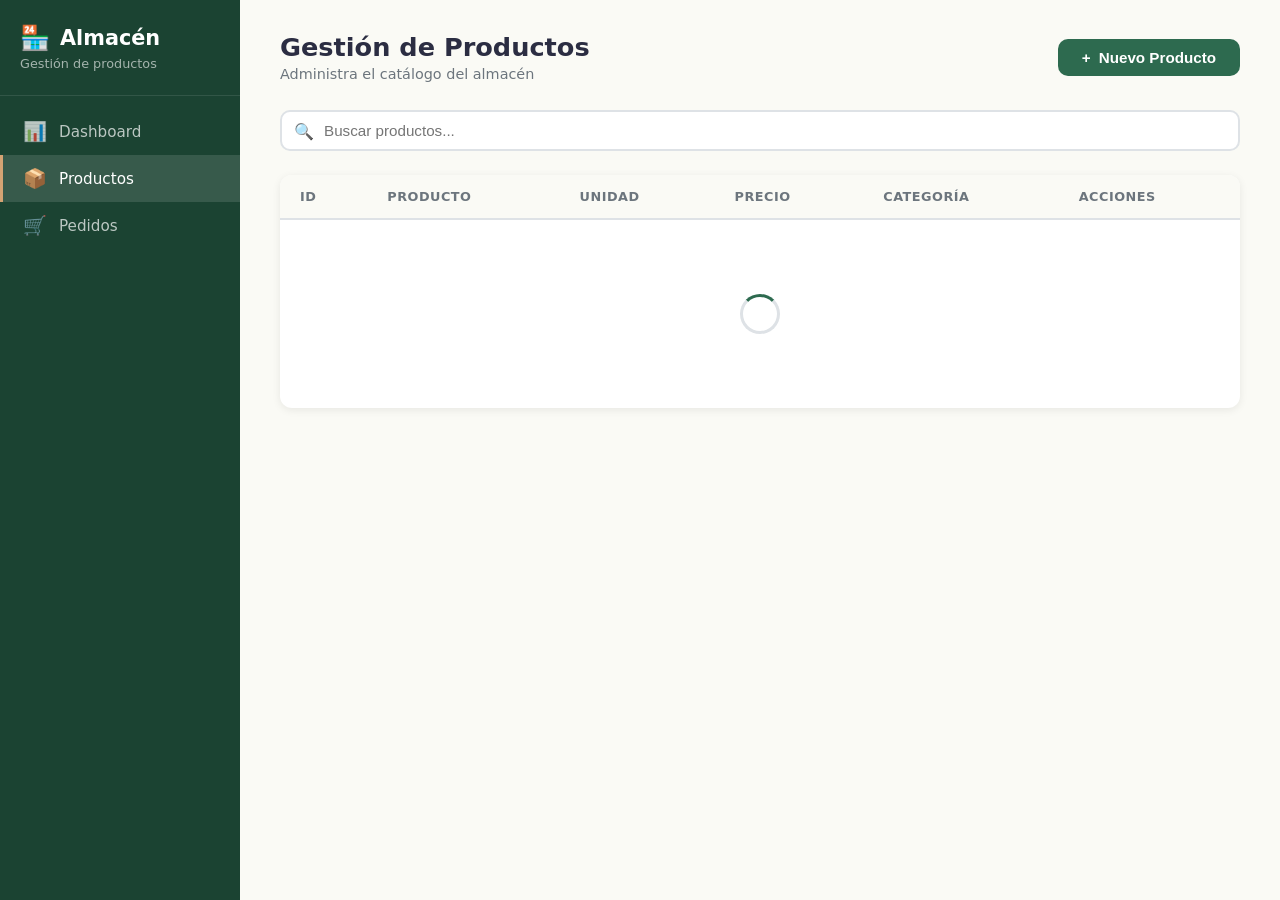
==== frontend/manage_products.html @ 659a752a "Version final del proyecto Almacen Backend Flask con API REST, frontend HTML/JS/CSS, base de datos M" ====
<!DOCTYPE html>
<html lang="es">
<head>
    <meta charset="UTF-8">
    <meta name="viewport" content="width=device-width, initial-scale=1.0">
    <title>Almacén - Gestión de Productos</title>
    <link rel="stylesheet" href="/ui/styles.css">
</head>
<body>
    <nav class="sidebar">
        <div class="sidebar-header">
            <h1><span class="icon">🏪</span> <span>Almacén</span></h1>
            <p>Gestión de productos</p>
        </div>
        <div class="sidebar-nav">
            <a href="index.html">
                <span class="nav-icon">📊</span>
                <span>Dashboard</span>
            </a>
            <a href="manage_products.html" class="active">
                <span class="nav-icon">📦</span>
                <span>Productos</span>
            </a>
            <a href="order.html">
                <span class="nav-icon">🛒</span>
                <span>Pedidos</span>
            </a>
        </div>
    </nav>

    <main class="main-content">
        <div class="page-header">
            <div>
                <h2>Gestión de Productos</h2>
                <p class="subtitle">Administra el catálogo del almacén</p>
            </div>
            <button class="btn-primary" onclick="openAddModal()">
                <span>+</span> Nuevo Producto
            </button>
        </div>

        <div class="toolbar">
            <div class="search-box">
                <span class="search-icon">🔍</span>
                <input type="text" id="searchInput" placeholder="Buscar productos...">
            </div>
        </div>

        <div class="table-container">
            <table>
                <thead>
                    <tr>
                        <th>ID</th>
                        <th>Producto</th>
                        <th>Unidad</th>
                        <th>Precio</th>
                        <th>Categoría</th>
                        <th>Acciones</th>
                    </tr>
                </thead>
                <tbody id="productsTableBody">
                    <tr><td colspan="6"><div class="loading"><div class="spinner"></div></div></td></tr>
                </tbody>
            </table>
        </div>
    </main>

    <!-- Modal Añadir Producto -->
    <div id="addModal" class="modal-overlay">
        <div class="modal">
            <h3>Nuevo Producto</h3>
            <div class="form-group">
                <label>Nombre del producto</label>
                <input type="text" id="productName" placeholder="Ej: Leche entera">
            </div>
            <div class="form-group">
                <label>Unidad de medida</label>
                <select id="productUnit">
                    <option value="ud">Unidad (ud)</option>
                    <option value="kg">Kilogramo (kg)</option>
                    <option value="litro">Litro</option>
                    <option value="250g">250g</option>
                    <option value="500g">500g</option>
                    <option value="400g">400g</option>
                    <option value="docena">Docena</option>
                    <option value="lata">Lata</option>
                    <option value="bote">Bote</option>
                    <option value="450g">450g</option>
                </select>
            </div>
            <div class="form-group">
                <label>Precio unitario (€)</label>
                <input type="number" id="productPrice" step="0.01" min="0" placeholder="0.00">
            </div>
            <div class="modal-actions">
                <button class="btn-secondary" onclick="closeAddModal()">Cancelar</button>
                <button class="btn-primary" onclick="addProduct()">Guardar</button>
            </div>
        </div>
    </div>

    <!-- Modal Confirmar Eliminación -->
    <div id="deleteModal" class="modal-overlay">
        <div class="modal">
            <h3>Eliminar producto</h3>
            <p style="margin-bottom: 8px;">¿Estás seguro de que deseas eliminar este producto?</p>
            <p id="deleteProductName" style="font-weight: 600; color: var(--danger); margin-bottom: 16px;"></p>
            <div class="modal-actions">
                <button class="btn-secondary" onclick="closeDeleteModal()">Cancelar</button>
                <button class="btn-danger" style="padding: 10px 24px; font-size: 0.95rem;" onclick="confirmDelete()">Eliminar</button>
            </div>
        </div>
    </div>

    <div id="toast" class="toast"></div>

    <script src="/js/common.js"></script>
    <script src="/js/manage_products.js"></script>
</body>
</html>
---- ui/styles.css ----
* {
    margin: 0;
    padding: 0;
    box-sizing: border-box;
}

:root {
    --primary: #2d6a4f;
    --primary-light: #40916c;
    --primary-dark: #1b4332;
    --accent: #d4a373;
    --accent-light: #e9c46a;
    --bg: #fafaf5;
    --bg-card: #ffffff;
    --text: #2b2d42;
    --text-light: #6c757d;
    --border: #dee2e6;
    --danger: #e63946;
    --danger-light: #fce4ec;
    --success: #2d6a4f;
    --success-light: #d8f3dc;
    --shadow: 0 2px 8px rgba(0,0,0,0.08);
    --shadow-hover: 0 4px 16px rgba(0,0,0,0.12);
    --radius: 12px;
}

body {
    font-family: 'Segoe UI', system-ui, -apple-system, sans-serif;
    background: var(--bg);
    color: var(--text);
    min-height: 100vh;
}

/* ── Sidebar ── */
.sidebar {
    position: fixed;
    left: 0;
    top: 0;
    width: 240px;
    height: 100vh;
    background: var(--primary-dark);
    color: white;
    padding: 0;
    display: flex;
    flex-direction: column;
    z-index: 100;
}

.sidebar-header {
    padding: 24px 20px;
    border-bottom: 1px solid rgba(255,255,255,0.1);
}

.sidebar-header h1 {
    font-size: 1.3rem;
    font-weight: 700;
    display: flex;
    align-items: center;
    gap: 10px;
}

.sidebar-header h1 .icon {
    font-size: 1.5rem;
}

.sidebar-header p {
    font-size: 0.8rem;
    opacity: 0.6;
    margin-top: 4px;
}

.sidebar-nav {
    flex: 1;
    padding: 12px 0;
}

.sidebar-nav a {
    display: flex;
    align-items: center;
    gap: 12px;
    padding: 12px 20px;
    color: rgba(255,255,255,0.7);
    text-decoration: none;
    font-size: 0.95rem;
    transition: all 0.2s;
    border-left: 3px solid transparent;
}

.sidebar-nav a:hover {
    background: rgba(255,255,255,0.08);
    color: white;
}

.sidebar-nav a.active {
    background: rgba(255,255,255,0.12);
    color: white;
    border-left-color: var(--accent);
}

.sidebar-nav a .nav-icon {
    font-size: 1.2rem;
    width: 24px;
    text-align: center;
}

/* ── Main Content ── */
.main-content {
    margin-left: 240px;
    padding: 32px 40px;
    min-height: 100vh;
}

.page-header {
    display: flex;
    justify-content: space-between;
    align-items: center;
    margin-bottom: 28px;
}

.page-header h2 {
    font-size: 1.6rem;
    font-weight: 700;
    color: var(--text);
}

.page-header .subtitle {
    font-size: 0.9rem;
    color: var(--text-light);
    margin-top: 4px;
}

/* ── Stats Cards ── */
.stats-grid {
    display: grid;
    grid-template-columns: repeat(auto-fit, minmax(220px, 1fr));
    gap: 20px;
    margin-bottom: 32px;
}

.stat-card {
    background: var(--bg-card);
    border-radius: var(--radius);
    padding: 24px;
    box-shadow: var(--shadow);
    display: flex;
    align-items: center;
    gap: 16px;
    transition: transform 0.2s, box-shadow 0.2s;
}

.stat-card:hover {
    transform: translateY(-2px);
    box-shadow: var(--shadow-hover);
}

.stat-icon {
    width: 52px;
    height: 52px;
    border-radius: 12px;
    display: flex;
    align-items: center;
    justify-content: center;
    font-size: 1.5rem;
}

.stat-icon.products { background: #d8f3dc; }
.stat-icon.orders { background: #fde2c8; }
.stat-icon.revenue { background: #c7f9cc; }
.stat-icon.clients { background: #bee1e6; }

.stat-info h3 {
    font-size: 1.6rem;
    font-weight: 700;
    line-height: 1;
}

.stat-info p {
    font-size: 0.85rem;
    color: var(--text-light);
    margin-top: 4px;
}

/* ── Search & Filters ── */
.toolbar {
    display: flex;
    gap: 12px;
    align-items: center;
    margin-bottom: 24px;
    flex-wrap: wrap;
}

.search-box {
    flex: 1;
    min-width: 250px;
    position: relative;
}

.search-box input {
    width: 100%;
    padding: 10px 16px 10px 42px;
    border: 2px solid var(--border);
    border-radius: 10px;
    font-size: 0.95rem;
    background: var(--bg-card);
    transition: border-color 0.2s;
    outline: none;
}

.search-box input:focus {
    border-color: var(--primary);
}

.search-box .search-icon {
    position: absolute;
    left: 14px;
    top: 50%;
    transform: translateY(-50%);
    color: var(--text-light);
    font-size: 1rem;
}

.filter-btn {
    padding: 10px 20px;
    border: 2px solid var(--border);
    border-radius: 10px;
    background: var(--bg-card);
    color: var(--text);
    font-size: 0.9rem;
    cursor: pointer;
    transition: all 0.2s;
}

.filter-btn:hover {
    border-color: var(--primary);
    color: var(--primary);
}

.filter-btn.active {
    background: var(--primary);
    color: white;
    border-color: var(--primary);
}

.btn-primary {
    padding: 10px 24px;
    background: var(--primary);
    color: white;
    border: none;
    border-radius: 10px;
    font-size: 0.95rem;
    font-weight: 600;
    cursor: pointer;
    transition: background 0.2s;
    display: flex;
    align-items: center;
    gap: 8px;
}

.btn-primary:hover {
    background: var(--primary-light);
}

.btn-danger {
    padding: 6px 14px;
    background: transparent;
    color: var(--danger);
    border: 1px solid var(--danger);
    border-radius: 8px;
    font-size: 0.8rem;
    cursor: pointer;
    transition: all 0.2s;
}

.btn-danger:hover {
    background: var(--danger);
    color: white;
}

.btn-secondary {
    padding: 10px 24px;
    background: transparent;
    color: var(--text);
    border: 2px solid var(--border);
    border-radius: 10px;
    font-size: 0.95rem;
    cursor: pointer;
    transition: all 0.2s;
}

.btn-secondary:hover {
    border-color: var(--primary);
    color: var(--primary);
}

/* ── Product Cards Grid ── */
.products-grid {
    display: grid;
    grid-template-columns: repeat(auto-fill, minmax(260px, 1fr));
    gap: 20px;
}

.product-card {
    background: var(--bg-card);
    border-radius: var(--radius);
    padding: 24px;
    box-shadow: var(--shadow);
    transition: transform 0.2s, box-shadow 0.2s;
    display: flex;
    flex-direction: column;
    position: relative;
    overflow: hidden;
}

.product-card:hover {
    transform: translateY(-3px);
    box-shadow: var(--shadow-hover);
}

.product-card .card-badge {
    position: absolute;
    top: 16px;
    right: 16px;
    padding: 4px 10px;
    border-radius: 20px;
    font-size: 0.7rem;
    font-weight: 600;
    text-transform: uppercase;
    letter-spacing: 0.5px;
}

.product-card .card-delete {
    position: absolute;
    top: 16px;
    right: 90px;
    width: 28px;
    height: 28px;
    padding: 0;
    display: flex;
    align-items: center;
    justify-content: center;
    border-radius: 50%;
    font-size: 0.75rem;
    font-weight: 700;
    opacity: 0;
    transition: opacity 0.2s;
}

.product-card:hover .card-delete {
    opacity: 1;
}

.badge-lacteo { background: #dbeafe; color: #1e40af; }
.badge-panaderia { background: #fef3c7; color: #92400e; }
.badge-despensa { background: #d1fae5; color: #065f46; }
.badge-verdura { background: #dcfce7; color: #166534; }
.badge-conserva { background: #fee2e2; color: #991b1b; }

.product-card .card-icon {
    width: 56px;
    height: 56px;
    border-radius: 14px;
    display: flex;
    align-items: center;
    justify-content: center;
    font-size: 1.8rem;
    margin-bottom: 16px;
    background: var(--bg);
}

.product-card h3 {
    font-size: 1.05rem;
    font-weight: 600;
    margin-bottom: 6px;
}

.product-card .unit {
    font-size: 0.82rem;
    color: var(--text-light);
    margin-bottom: 16px;
}

.product-card .price-row {
    display: flex;
    justify-content: space-between;
    align-items: center;
    margin-top: auto;
    padding-top: 16px;
    border-top: 1px solid var(--border);
}

.product-card .price {
    font-size: 1.3rem;
    font-weight: 700;
    color: var(--primary);
}

.product-card .price span {
    font-size: 0.8rem;
    font-weight: 400;
    color: var(--text-light);
}

/* ── Table ── */
.table-container {
    background: var(--bg-card);
    border-radius: var(--radius);
    box-shadow: var(--shadow);
    overflow: hidden;
}

.table-container table {
    width: 100%;
    border-collapse: collapse;
}

.table-container th {
    background: var(--bg);
    padding: 14px 20px;
    text-align: left;
    font-size: 0.8rem;
    font-weight: 600;
    text-transform: uppercase;
    letter-spacing: 0.5px;
    color: var(--text-light);
    border-bottom: 2px solid var(--border);
}

.table-container td {
    padding: 14px 20px;
    border-bottom: 1px solid #f0f0f0;
    font-size: 0.92rem;
}

.table-container tr:hover td {
    background: #f8faf8;
}

.table-container tr:last-child td {
    border-bottom: none;
}

.client-name {
    font-weight: 600;
}

.order-total {
    font-weight: 700;
    color: var(--primary);
}

.order-date {
    color: var(--text-light);
}

.badge-productos {
    display: inline-block;
    background: var(--success-light);
    color: var(--success);
    padding: 3px 10px;
    border-radius: 20px;
    font-size: 0.8rem;
    font-weight: 600;
}

/* ── Modal ── */
.modal-overlay {
    display: none;
    position: fixed;
    top: 0;
    left: 0;
    width: 100%;
    height: 100%;
    background: rgba(0,0,0,0.5);
    z-index: 1000;
    justify-content: center;
    align-items: center;
}

.modal-overlay.active {
    display: flex;
}

.modal {
    background: var(--bg-card);
    border-radius: var(--radius);
    padding: 32px;
    width: 90%;
    max-width: 500px;
    box-shadow: 0 20px 60px rgba(0,0,0,0.2);
    max-height: 90vh;
    overflow-y: auto;
}

.modal h3 {
    font-size: 1.2rem;
    margin-bottom: 20px;
    padding-bottom: 12px;
    border-bottom: 2px solid var(--border);
}

.form-group {
    margin-bottom: 16px;
}

.form-group label {
    display: block;
    font-size: 0.85rem;
    font-weight: 600;
    color: var(--text-light);
    margin-bottom: 6px;
}

.form-group input,
.form-group select {
    width: 100%;
    padding: 10px 14px;
    border: 2px solid var(--border);
    border-radius: 8px;
    font-size: 0.95rem;
    outline: none;
    transition: border-color 0.2s;
}

.form-group input:focus,
.form-group select:focus {
    border-color: var(--primary);
}

.modal-actions {
    display: flex;
    gap: 12px;
    justify-content: flex-end;
    margin-top: 24px;
}

/* ── Order Details Modal ── */
.order-detail-table {
    width: 100%;
    margin-top: 12px;
}

.order-detail-table th {
    font-size: 0.75rem;
    padding: 8px 12px;
}

.order-detail-table td {
    padding: 8px 12px;
    font-size: 0.85rem;
}

.order-total-row {
    display: flex;
    justify-content: space-between;
    align-items: center;
    margin-top: 16px;
    padding-top: 16px;
    border-top: 2px solid var(--border);
    font-size: 1.1rem;
    font-weight: 700;
}

.order-total-row .total-value {
    color: var(--primary);
    font-size: 1.3rem;
}

/* ── Empty State ── */
.empty-state {
    text-align: center;
    padding: 60px 20px;
    color: var(--text-light);
}

.empty-state .empty-icon {
    font-size: 3rem;
    margin-bottom: 16px;
    opacity: 0.5;
}

.empty-state p {
    font-size: 1rem;
}

/* ── Loading ── */
.loading {
    display: flex;
    justify-content: center;
    align-items: center;
    padding: 60px;
}

.spinner {
    width: 40px;
    height: 40px;
    border: 3px solid var(--border);
    border-top-color: var(--primary);
    border-radius: 50%;
    animation: spin 0.8s linear infinite;
}

@keyframes spin {
    to { transform: rotate(360deg); }
}

/* ── Toast ── */
.toast {
    position: fixed;
    bottom: 30px;
    right: 30px;
    padding: 14px 24px;
    background: var(--primary-dark);
    color: white;
    border-radius: 10px;
    font-size: 0.9rem;
    box-shadow: 0 4px 20px rgba(0,0,0,0.2);
    z-index: 2000;
    transform: translateY(100px);
    opacity: 0;
    transition: all 0.3s;
}

.toast.show {
    transform: translateY(0);
    opacity: 1;
}

.toast.error {
    background: var(--danger);
}

/* ── Responsive ── */
@media (max-width: 768px) {
    .sidebar {
        width: 60px;
    }
    .sidebar-header h1 span,
    .sidebar-header p,
    .sidebar-nav a span:not(.nav-icon) {
        display: none;
    }
    .sidebar-header h1 .icon {
        margin: 0 auto;
    }
    .sidebar-nav a {
        justify-content: center;
        padding: 14px;
    }
    .main-content {
        margin-left: 60px;
        padding: 20px 16px;
    }
    .products-grid {
        grid-template-columns: 1fr;
    }
    .page-header {
        flex-direction: column;
        align-items: flex-start;
        gap: 12px;
    }
}
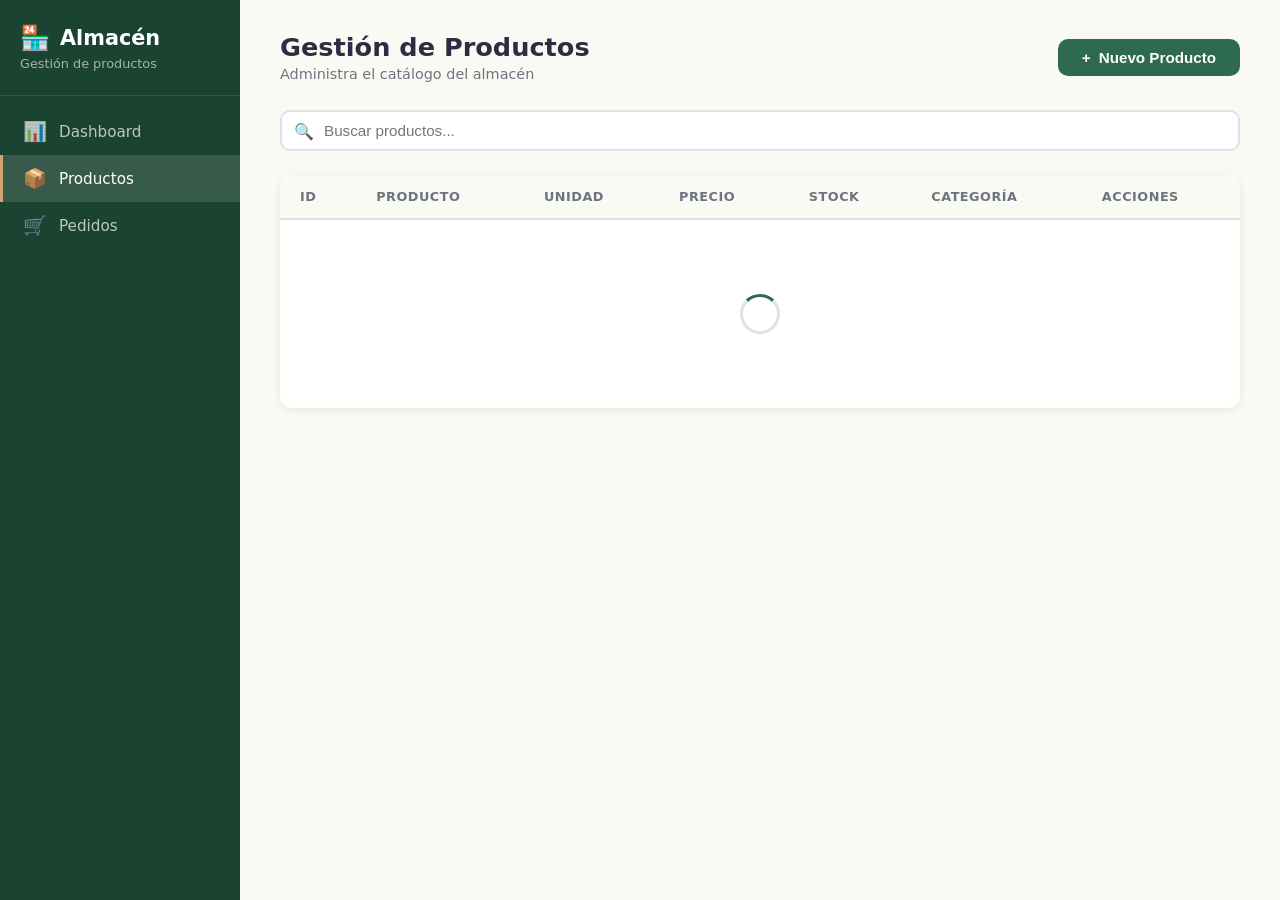
==== commit dca9e2b4: "Implementar sistema de gestion de stock - Nueva tabla stock en MySQL con stock_inicial y stock_actua" ====
--- a/frontend/manage_products.html
+++ b/frontend/manage_products.html
@@ -54,12 +54,13 @@
                         <th>Producto</th>
                         <th>Unidad</th>
                         <th>Precio</th>
+                        <th>Stock</th>
                         <th>Categoría</th>
                         <th>Acciones</th>
                     </tr>
                 </thead>
                 <tbody id="productsTableBody">
-                    <tr><td colspan="6"><div class="loading"><div class="spinner"></div></div></td></tr>
+                    <tr><td colspan="7"><div class="loading"><div class="spinner"></div></div></td></tr>
                 </tbody>
             </table>
         </div>
--- a/ui/styles.css
+++ b/ui/styles.css
@@ -627,6 +627,82 @@
 
 .toast.error {
     background: var(--danger);
+}
+
+/* ── Stock Badges ── */
+.stock-badge {
+    display: inline-block;
+    padding: 3px 10px;
+    border-radius: 20px;
+    font-size: 0.78rem;
+    font-weight: 700;
+    white-space: nowrap;
+}
+
+.stock-ok {
+    background: #d8f3dc;
+    color: #1b4332;
+}
+
+.stock-warning {
+    background: #fff3cd;
+    color: #856404;
+}
+
+.stock-critical {
+    background: #fce4ec;
+    color: #c62828;
+    animation: pulse-stock 2s infinite;
+}
+
+.stock-unknown {
+    background: var(--border);
+    color: var(--text-light);
+}
+
+@keyframes pulse-stock {
+    0%, 100% { opacity: 1; }
+    50% { opacity: 0.6; }
+}
+
+/* ── Stock Alert Box ── */
+.stock-alert-box {
+    background: #fff5f5;
+    border: 2px solid #e63946;
+    border-radius: var(--radius);
+    overflow: hidden;
+    margin-bottom: 24px;
+}
+
+.stock-alert-header {
+    background: #e63946;
+    color: white;
+    padding: 12px 20px;
+    font-size: 0.9rem;
+    font-weight: 600;
+}
+
+.stock-alert-list {
+    padding: 12px 20px;
+    display: flex;
+    flex-wrap: wrap;
+    gap: 10px;
+}
+
+.stock-alert-item {
+    display: flex;
+    align-items: center;
+    gap: 8px;
+    background: white;
+    padding: 6px 14px;
+    border-radius: 8px;
+    border: 1px solid #fcc;
+    font-size: 0.85rem;
+}
+
+.stock-alert-name {
+    font-weight: 600;
+    color: var(--text);
 }
 
 /* ── Responsive ── */
